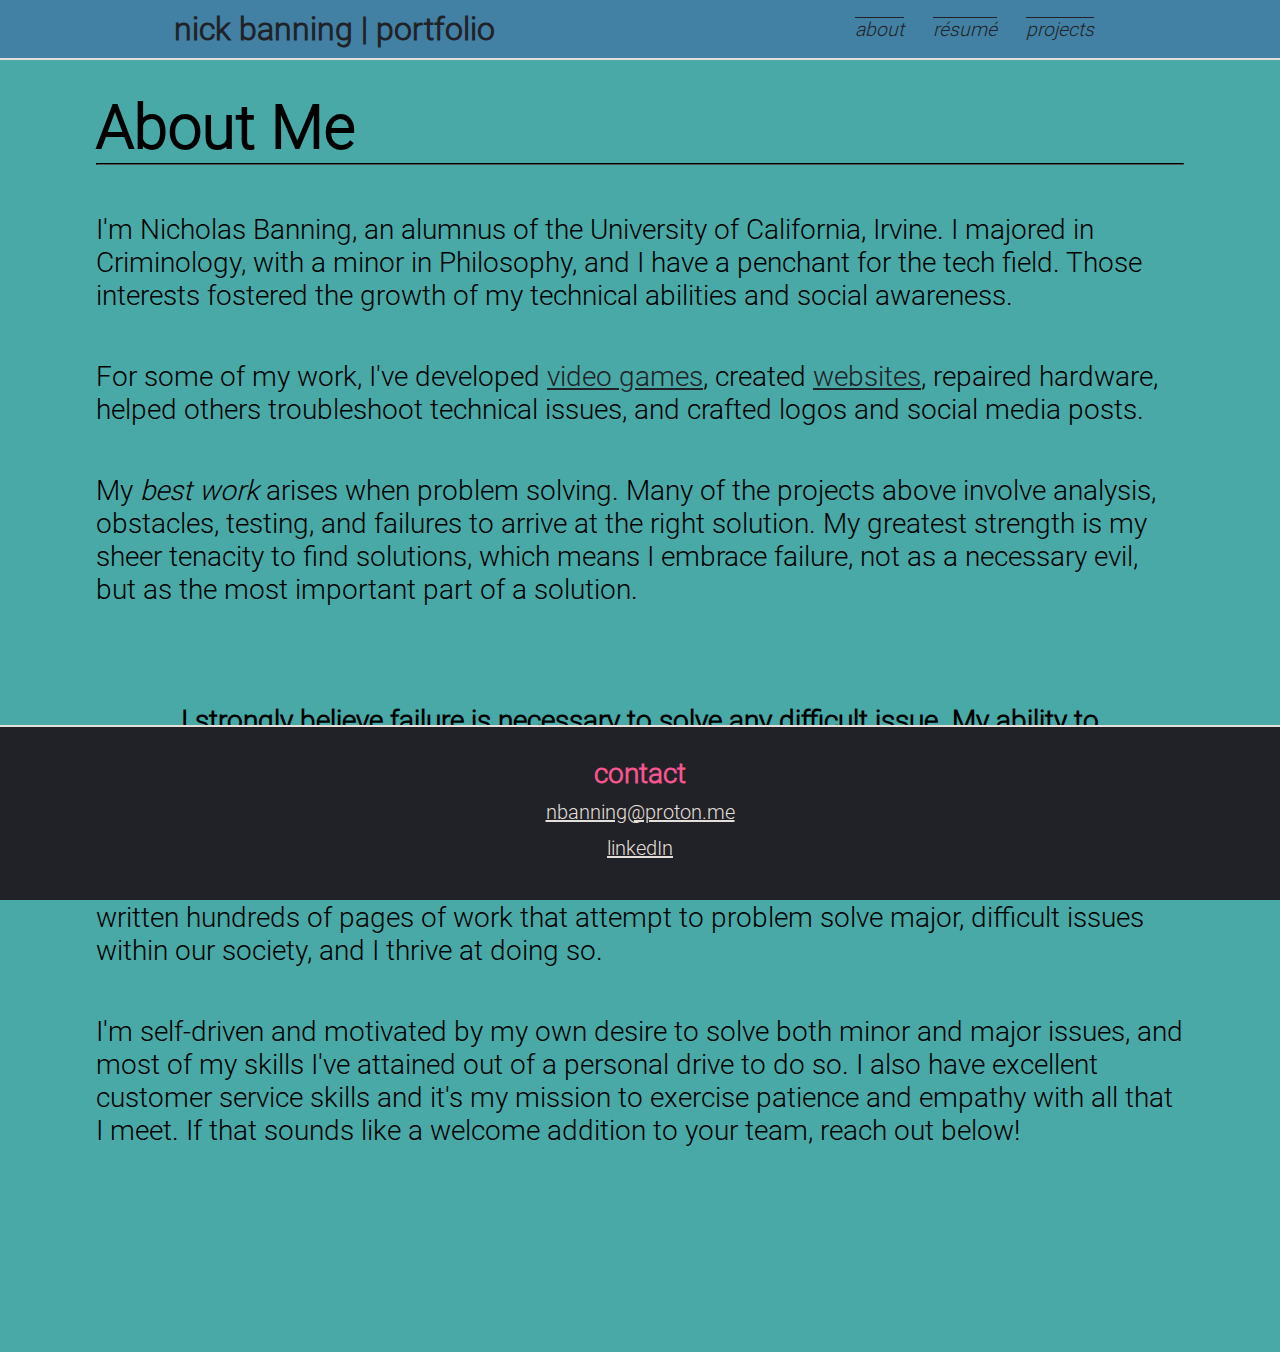
==== about.html @ c041d0f0 "Updated About page." ====
<!DOCTYPE html>
<html lang="en">
  <head>
    <meta charset="utf-8" name="viewport" content="width=device-width, initial-scale=1">
    <title>Nick Banning | Portfolio</title>
    <style>
      @font-face {
        font-family: "Roboto Light";
        src:url(./Roboto-Light.ttf);
      }
    </style>
    <link rel="stylesheet" href="styles.css">
  </head>
  <body>



    <div class="page">
      <div class="top">
        <div class="header flexible">
          <h1><a href="/">nick banning | portfolio</a></h1>

          <div class="menu">
            <ul>
              <li><a href="./about.html">about</a></li>
              <li><a href="./resume.html">résumé</a></li>
              <li><a href="./projects.html">projects</a></li>
            </ul>
          </div>
        </div>

        <div class="header-spacer flexible">
          <h1><a href="./">nick banning | portfolio</a></h1>

          <div class="menu">
            <ul>
              <li><a href="#">about</a></li>
              <li><a href="#">résumé</a></li>
              <li><a href="#">projects</a></li>
            </ul>
          </div>
        </div>
      </div>

      <div class="middle flexible">
        <div class="content">
          <h2>About Me</h2>
          <hr>
          <br>
          <p class="block">I'm Nicholas Banning, an alumnus of the University of California, Irvine.
          I majored in Criminology, with a minor in Philosophy,
          and I have a penchant for the tech field. Those interests fostered the growth of my
          technical abilities and social awareness.</p>
          <br>
          <p class="block">For some of my work, I've developed
            <a href="https://nickjlb.itch.io/" target="_blank">video games</a>,
            created <a href="https://zedism.com/" target="_blank">websites</a>,
          repaired hardware, helped others troubleshoot technical issues, and crafted
          logos and social media posts.
          </p>
          <br>
          <p class="block">My <em>best work</em> arises when problem solving.
          Many of the projects above involve analysis,
          obstacles, testing, and failures to arrive at the right solution.
          My greatest strength is my sheer tenacity to find solutions,
          which means I embrace failure, not as a necessary evil, but as the most
          important part of a solution.</p>
          <br>
          <p class="block highlight">I strongly believe failure is necessary
          to solve any difficult issue. My ability to recognize failure's value
          and learn swiftly from it is key.</p>
          <br>
          <p class="block">This passion extends to both technical work and
          broader social issues and incentives. I've written hundreds of pages
          of work that attempt to problem solve major, difficult issues within
          our society, and I thrive at doing so.</p>
          <br>
          <p class="block">I'm self-driven and motivated by my own desire to solve
          both minor and major issues, and most of my skills I've attained out of
          a personal drive to do so. I also have excellent customer
          service skills and it's my mission to exercise patience and empathy with
          all that I meet. If that sounds like a welcome addition to your team,
          reach out below!</p>
        </div>
      </div>

      <div class="footer flexible">
        <h2>contact</h2>
        <p><a href="mailto:nbanning@proton.me" target="_blank">nbanning@proton.me</a></p>
        <p><a href="https://www.linkedin.com/in/nicholasbanning/" target="_blank">linkedIn</a></p>
      </div>
    </div>

  </body>
</html>
---- styles.css ----
* {
  margin: 0;
  padding: 0;
  box-sizing: border-box;
  font-family: 'Roboto Light', sans-serif;
}

.flexible {
  width: 100%;
  display: flex;
  justify-content: center;
  align-items: center;
  text-align: center;
}

.page {
  width: 100%;
  display: flex;
  flex-flow: column;
  background-color: #48A9A6;
  min-height: 100vh;
  height: auto;
  padding-bottom: 175px;
}

.middle {
  flex-grow: 1;
}

a {
  transition: font-size 600ms;
  transition-timing-function: ease-out;
  color: #212227;
}

a:hover {
  font-size: 1.15em;
  color: #212227;
}

a:visited {
  color: #212227;
}

.header-spacer {
  visibility: hidden;
  flex-wrap: wrap;
  justify-content: space-around;
  border: 2px solid white;
}

.header {
  position: fixed;
  background: #4281A4;
  flex-wrap: wrap;
  justify-content: space-around;
  border-bottom: 2px solid #E4DFDA;
  right: 0;
  top: 0;
}

.header-spacer a,
.header a {
  text-decoration: none;
}

.header-spacer h1,
.header h1 {
  font-size: 2em;
  margin: 10px 0 10px 0;
}

.menu {
  font-size: 1.2em;
  padding-top: 12px;
  padding-bottom: 12px;
}

.menu li {
  display: inline;
  padding: 12px;
  font-style: italic;
}

.menu a {
  text-decoration: overline;
  padding-top: 15px;
  padding-bottom: 15px;
}

.menu a:hover {
  text-decoration: underline;
  text-decoration-color: #F75590;
}

.content {
  margin: 30px 30px;
  font-size: 4.5vh;
  word-break: normal;
  max-width: 85vw;
  text-align: left;
}
.content li {
  padding-top: 2px;
  padding-bottom: 2px;
  font-size: 2.15vh;
}
.content ul {
  padding-left: 21px;
}

.block {
  font-size: 3.1vh;

}

.block a:hover {
  font-size: 1em;
  text-decoration-color: #F75590;
}

.highlight {
  margin: 50px 40px;
  text-align: center;
  font-weight: bold;
}

.columns {
  display: flex;
  justify-content: flex-start;
  flex-wrap: wrap;
}

.columns ul {
  padding-right: 20px;
}

br {
  display: block;
  content: "";
  margin-top: 20px;
}

hr {
  border-color: black;
  border-width: 1px;
}

.job-title {
  font-style: italic;
  font-size: 2.6vh;
}

.dates {
  font-size: 2.15vh;
  font-weight: 300;
}

.footer {
  background-color: #212227;
  font-size: 4em;
  display: block;
  border-top: 2px solid #E4DFDA;
  padding: 20px;
  position: fixed;
  left: 0;
  bottom: 0;
  height: 175px;
}

.footer h2 {
  margin: 10px;
  font-size: 28px;
  color: #F75590;
}

.footer p {
  font-size: 20px;
  margin-bottom: 12px;
}

.footer a {
  color: #E4DFDA;
}

.footer a:hover {
  text-decoration-color: #F75590;
}
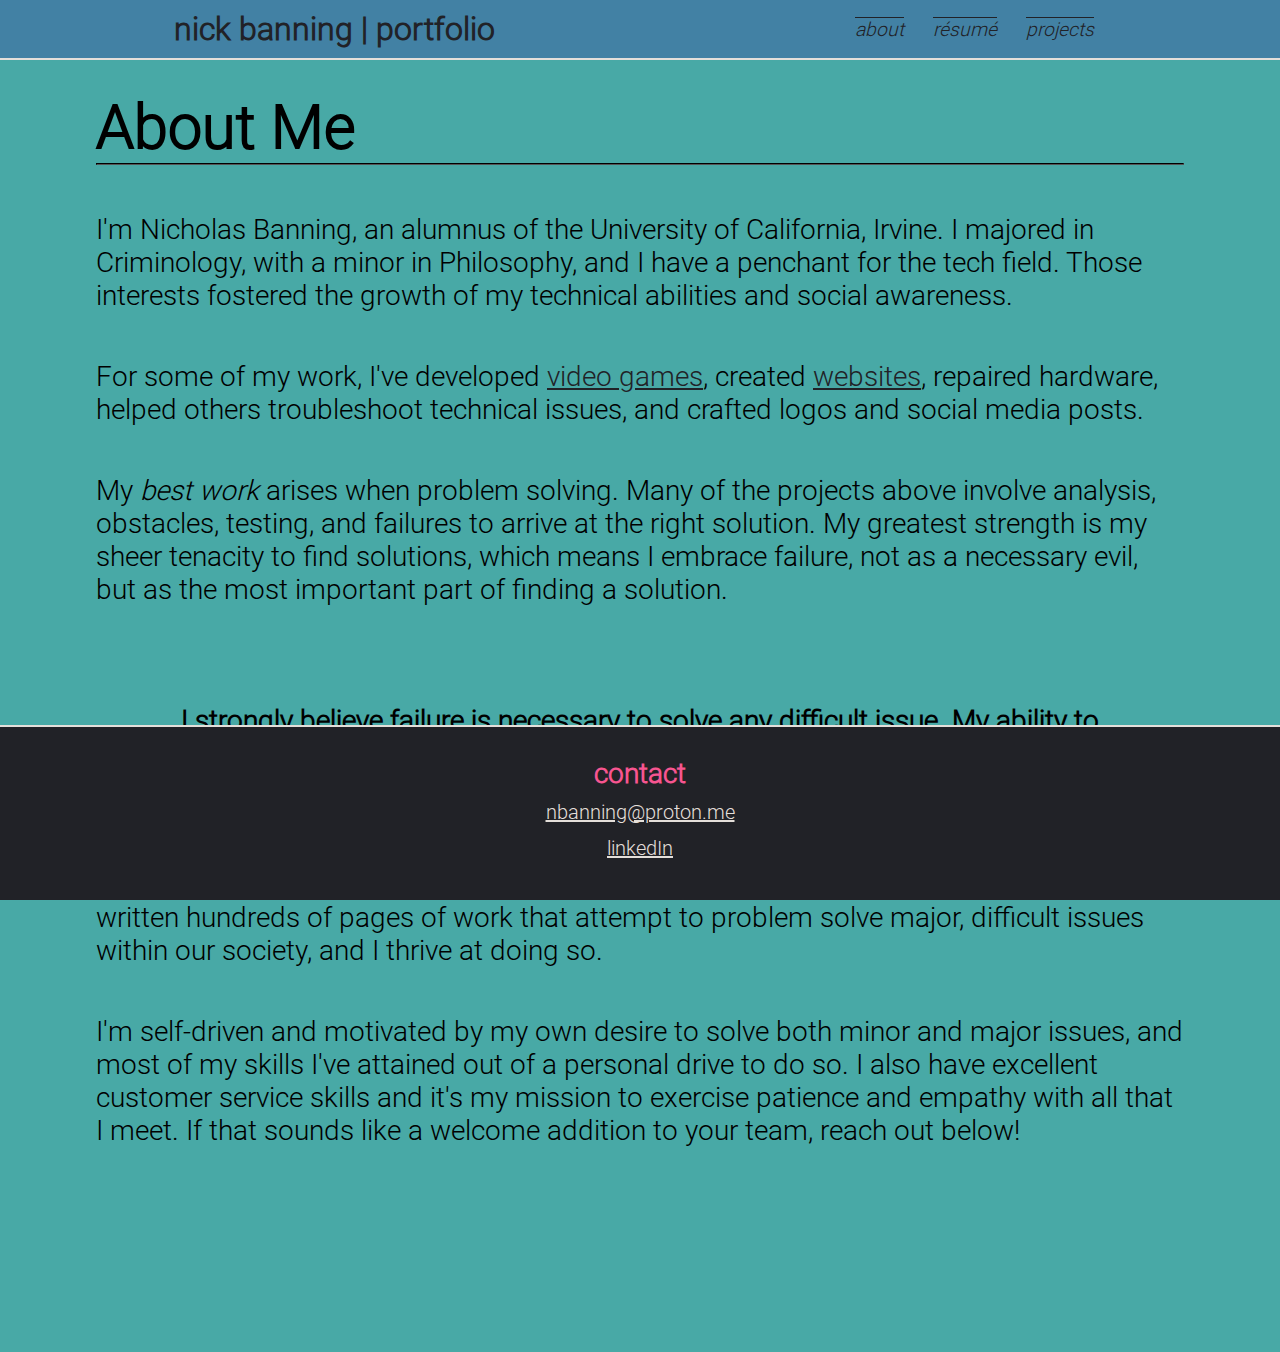
==== commit dbf82724: "Updates to meta tags." ====
--- a/about.html
+++ b/about.html
@@ -2,6 +2,7 @@
 <html lang="en">
   <head>
     <meta charset="utf-8" name="viewport" content="width=device-width, initial-scale=1">
+    <meta name="Nick Banning's personal portfolio site">
     <title>Nick Banning | Portfolio</title>
     <style>
       @font-face {
@@ -16,7 +17,7 @@
 
 
     <div class="page">
-      <div class="top">
+      <div class="top" data-nosnippet>
         <div class="header flexible">
           <h1><a href="/">nick banning | portfolio</a></h1>
 
@@ -64,7 +65,7 @@
           obstacles, testing, and failures to arrive at the right solution.
           My greatest strength is my sheer tenacity to find solutions,
           which means I embrace failure, not as a necessary evil, but as the most
-          important part of a solution.</p>
+          important part of finding a solution.</p>
           <br>
           <p class="block highlight">I strongly believe failure is necessary
           to solve any difficult issue. My ability to recognize failure's value
@@ -84,7 +85,7 @@
         </div>
       </div>
 
-      <div class="footer flexible">
+      <div class="footer flexible" data-nosnippet>
         <h2>contact</h2>
         <p><a href="mailto:nbanning@proton.me" target="_blank">nbanning@proton.me</a></p>
         <p><a href="https://www.linkedin.com/in/nicholasbanning/" target="_blank">linkedIn</a></p>
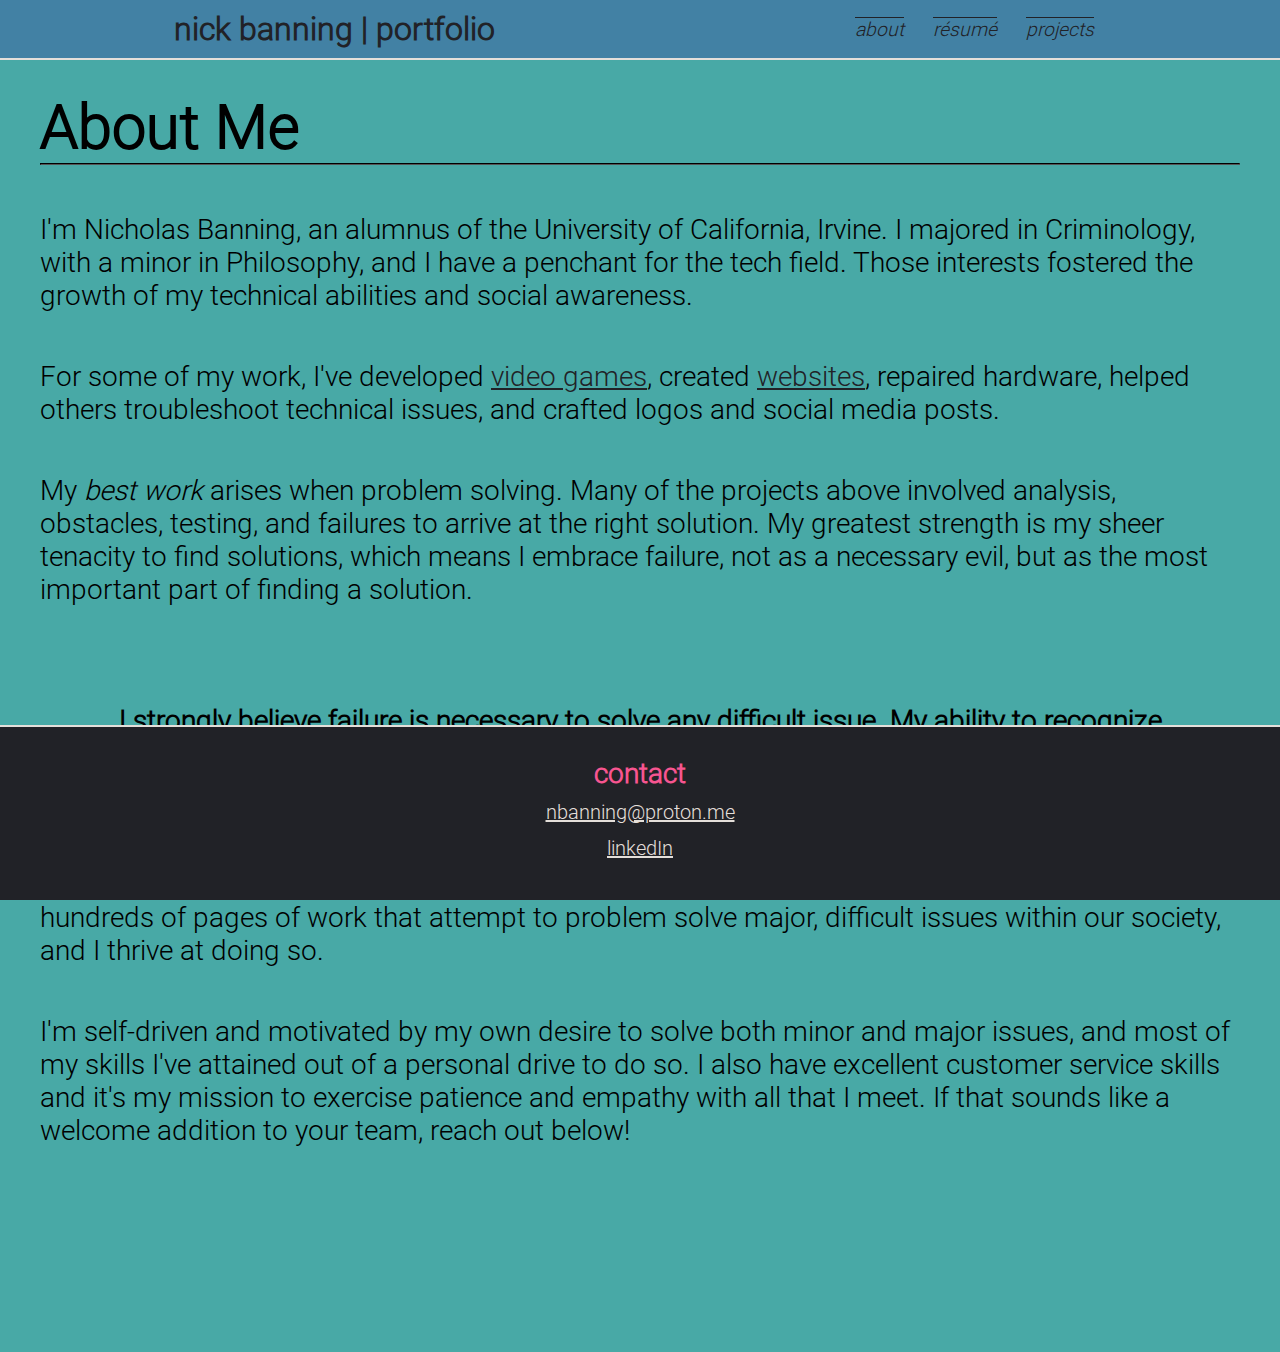
==== commit a7c96f3a: "Added better scaling on high-res devices." ====
--- a/about.html
+++ b/about.html
@@ -2,7 +2,7 @@
 <html lang="en">
   <head>
     <meta charset="utf-8" name="viewport" content="width=device-width, initial-scale=1">
-    <meta name="Nick Banning's personal portfolio site">
+    <meta name="description" content="Nick Banning's personal portfolio site.">
     <title>Nick Banning | Portfolio</title>
     <style>
       @font-face {
@@ -61,7 +61,7 @@
           </p>
           <br>
           <p class="block">My <em>best work</em> arises when problem solving.
-          Many of the projects above involve analysis,
+          Many of the projects above involved analysis,
           obstacles, testing, and failures to arrive at the right solution.
           My greatest strength is my sheer tenacity to find solutions,
           which means I embrace failure, not as a necessary evil, but as the most
--- a/styles.css
+++ b/styles.css
@@ -97,8 +97,11 @@
   margin: 30px 30px;
   font-size: 4.5vh;
   word-break: normal;
-  max-width: 85vw;
+  max-width: 1200px;
+  min-width: 50vw;
   text-align: left;
+  transition: font-size 1000ms;
+  transition-timing-function: ease-in-out;
 }
 .content li {
   padding-top: 2px;
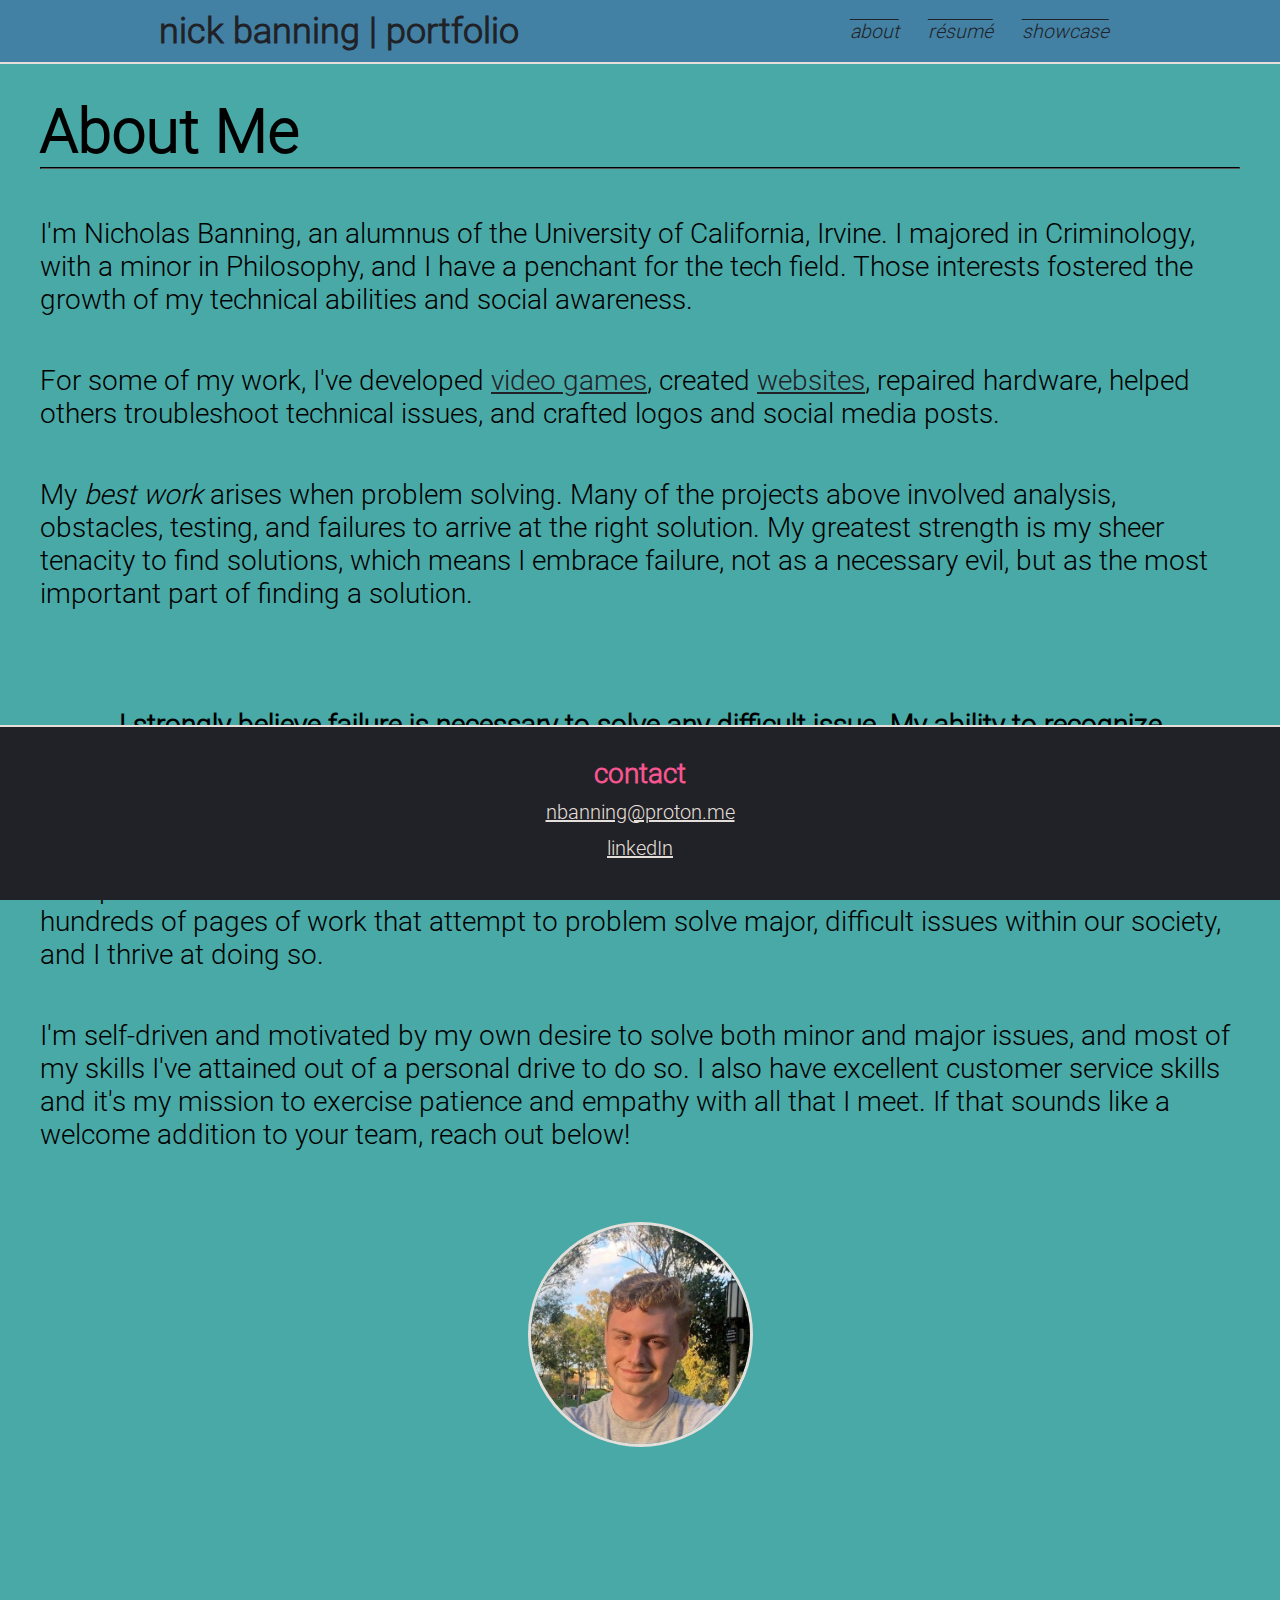
==== commit c7506755: "Changed page names, added photos, better scaling." ====
--- a/about.html
+++ b/about.html
@@ -25,7 +25,7 @@
             <ul>
               <li><a href="./about.html">about</a></li>
               <li><a href="./resume.html">résumé</a></li>
-              <li><a href="./projects.html">projects</a></li>
+              <li><a href="./showcase.html">showcase</a></li>
             </ul>
           </div>
         </div>
@@ -82,6 +82,11 @@
           service skills and it's my mission to exercise patience and empathy with
           all that I meet. If that sounds like a welcome addition to your team,
           reach out below!</p>
+          <br>
+
+          <div class="profile">
+            <img src="./images/profile-crop.jpeg" alt="Profile Photo">
+          </div>
         </div>
       </div>
 
--- a/styles.css
+++ b/styles.css
@@ -54,7 +54,7 @@
   background: #4281A4;
   flex-wrap: wrap;
   justify-content: space-around;
-  border-bottom: 2px solid #E4DFDA;
+  border-bottom: 0.3vh solid #E4DFDA;
   right: 0;
   top: 0;
 }
@@ -66,12 +66,12 @@
 
 .header-spacer h1,
 .header h1 {
-  font-size: 2em;
+  font-size: 4vh;
   margin: 10px 0 10px 0;
 }
 
 .menu {
-  font-size: 1.2em;
+  font-size: 2.15vh;
   padding-top: 12px;
   padding-bottom: 12px;
 }
@@ -97,6 +97,7 @@
   margin: 30px 30px;
   font-size: 4.5vh;
   word-break: normal;
+  width: 1200px;
   max-width: 1200px;
   min-width: 50vw;
   text-align: left;
@@ -114,7 +115,6 @@
 
 .block {
   font-size: 3.1vh;
-
 }
 
 .block a:hover {
@@ -138,6 +138,17 @@
   padding-right: 20px;
 }
 
+img {
+  border-radius: 50%;
+  border: 3px solid #E4DFDA;
+  max-width: 25vh;
+  margin: 2.5vh 0;
+}
+
+.profile {
+  text-align: center;
+}
+
 br {
   display: block;
   content: "";
@@ -163,7 +174,7 @@
   background-color: #212227;
   font-size: 4em;
   display: block;
-  border-top: 2px solid #E4DFDA;
+  border-top: 0.3vh solid #E4DFDA;
   padding: 20px;
   position: fixed;
   left: 0;
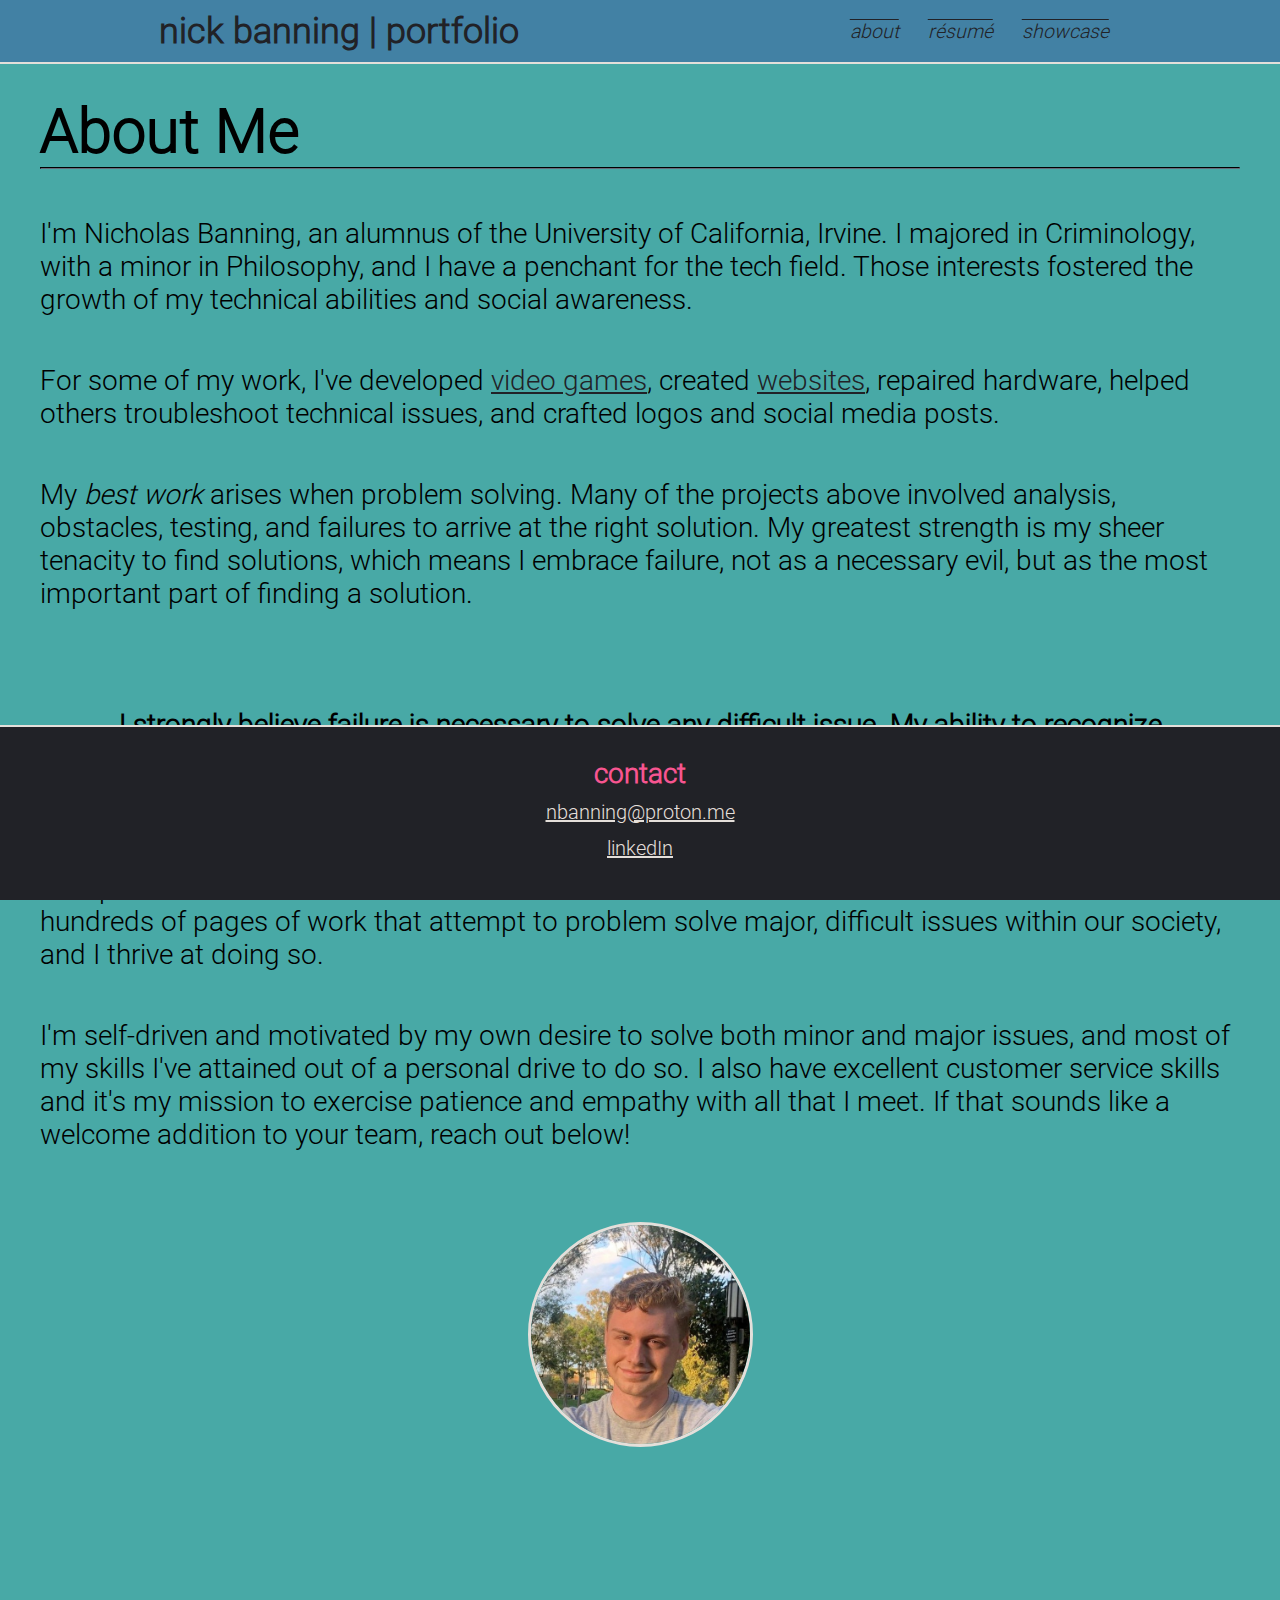
==== commit a1c01e19: "Created post system, added new icons and pages." ====
--- a/about.html
+++ b/about.html
@@ -3,13 +3,7 @@
   <head>
     <meta charset="utf-8" name="viewport" content="width=device-width, initial-scale=1">
     <meta name="description" content="Nick Banning's personal portfolio site.">
-    <title>Nick Banning | Portfolio</title>
-    <style>
-      @font-face {
-        font-family: "Roboto Light";
-        src:url(./Roboto-Light.ttf);
-      }
-    </style>
+    <title>Nick Banning | About</title>
     <link rel="stylesheet" href="styles.css">
   </head>
   <body>
@@ -85,7 +79,7 @@
           <br>
 
           <div class="profile">
-            <img src="./images/profile-crop.jpeg" alt="Profile Photo">
+            <img src="./images/profile-crop.jpeg" alt="Profile Photo" class="profile-photo">
           </div>
         </div>
       </div>
--- a/styles.css
+++ b/styles.css
@@ -3,6 +3,12 @@
   padding: 0;
   box-sizing: border-box;
   font-family: 'Roboto Light', sans-serif;
+}
+
+@font-face {
+  font-display: swap;
+  font-family: "Roboto Light";
+  src:url(./Roboto-Light.ttf);
 }
 
 .flexible {
@@ -101,8 +107,6 @@
   max-width: 1200px;
   min-width: 50vw;
   text-align: left;
-  transition: font-size 1000ms;
-  transition-timing-function: ease-in-out;
 }
 .content li {
   padding-top: 2px;
@@ -138,7 +142,43 @@
   padding-right: 20px;
 }
 
-img {
+.post {
+  border: 0.4vw solid #E4DFDA;
+  border-radius: 2vw;
+  background-color: #212227;
+  display: flex;
+  justify-content: flex-start;
+  align-items: center;
+  margin-bottom: 15px;
+  flex-wrap: wrap;
+}
+
+.post-photo {
+  border-radius: 50%;
+  max-width: 15vw;
+  margin: 2.5vw;
+  border: 0.3vw solid #F75590;
+}
+
+.post-text {
+  justify-content: space-between;
+}
+
+.post a {
+  color: #E4DFDA;
+  text-decoration: none;
+}
+
+.post h4 {
+  font-size: 5vw;
+}
+
+.post p {
+  color: #F75590;
+  font-size: 5vw;
+}
+
+.profile-photo {
   border-radius: 50%;
   border: 3px solid #E4DFDA;
   max-width: 25vh;
@@ -156,8 +196,8 @@
 }
 
 hr {
-  border-color: black;
-  border-width: 1px;
+  border-color: #212227;
+  border-width: 0.1vh;
 }
 
 .job-title {
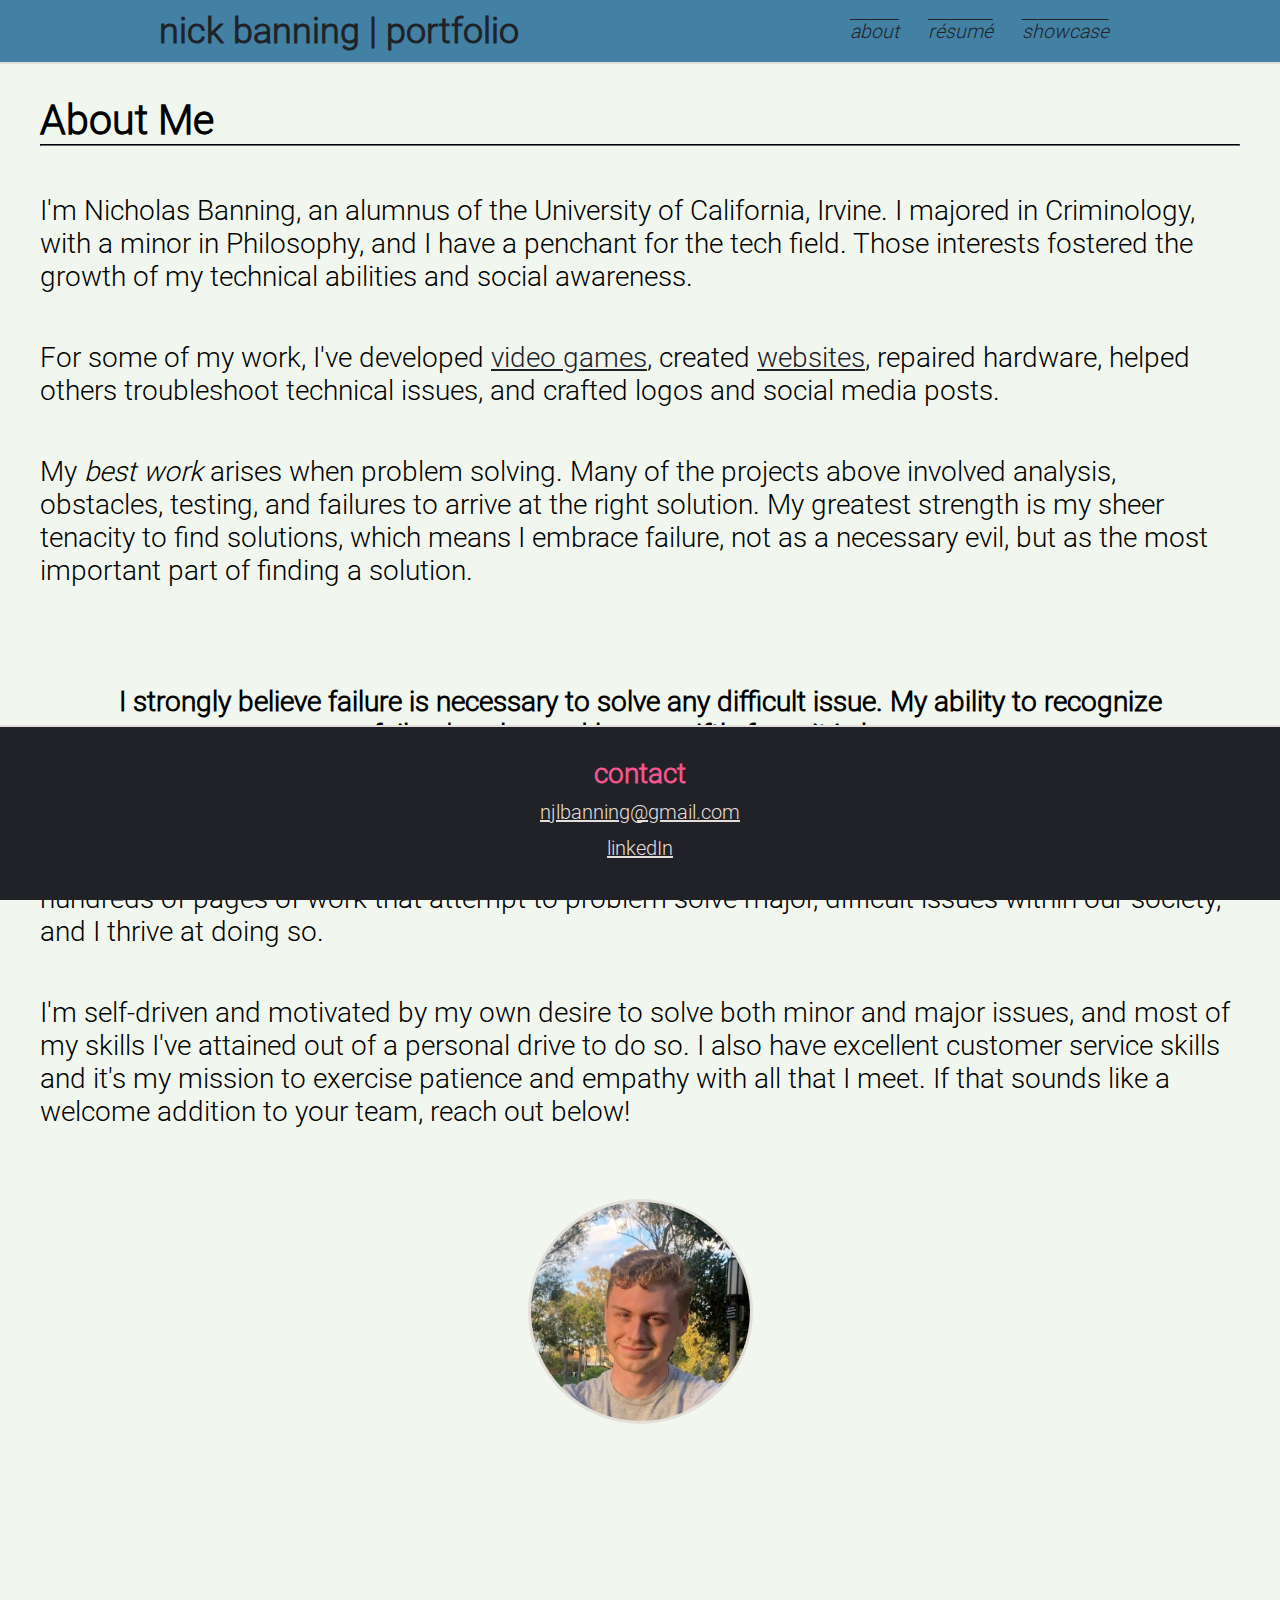
==== commit 92133ee6: "Updated Email." ====
--- a/about.html
+++ b/about.html
@@ -79,14 +79,14 @@
           <br>
 
           <div class="profile">
-            <img src="./images/profile-crop.jpeg" alt="Profile Photo" class="profile-photo">
+            <img src="./images/profile-icon.jpeg" alt="Profile Photo" class="profile-photo">
           </div>
         </div>
       </div>
 
       <div class="footer flexible" data-nosnippet>
         <h2>contact</h2>
-        <p><a href="mailto:nbanning@proton.me" target="_blank">nbanning@proton.me</a></p>
+        <p><a href="mailto:njlbanning@gmail.com" target="_blank">njlbanning@gmail.com</a></p>
         <p><a href="https://www.linkedin.com/in/nicholasbanning/" target="_blank">linkedIn</a></p>
       </div>
     </div>
--- a/styles.css
+++ b/styles.css
@@ -1,3 +1,15 @@
+@font-face {
+  font-display: swap;
+  font-family: "Roboto Light";
+  src:url(./Roboto-Light.ttf);
+}
+
+@font-face {
+  font-display: swap;
+  font-family: "Roboto Serif Light";
+  src:url(./RobotoSerif-Light.ttf);
+}
+
 * {
   margin: 0;
   padding: 0;
@@ -5,12 +17,6 @@
   font-family: 'Roboto Light', sans-serif;
 }
 
-@font-face {
-  font-display: swap;
-  font-family: "Roboto Light";
-  src:url(./Roboto-Light.ttf);
-}
-
 .flexible {
   width: 100%;
   display: flex;
@@ -23,7 +29,8 @@
   width: 100%;
   display: flex;
   flex-flow: column;
-  background-color: #48A9A6;
+  background-color: #E6FDFF;
+  background-color: #F1F7EE;
   min-height: 100vh;
   height: auto;
   padding-bottom: 175px;
@@ -31,6 +38,10 @@
 
 .middle {
   flex-grow: 1;
+}
+
+h2 {
+  font-size: 4.5vh;
 }
 
 a {
@@ -52,7 +63,7 @@
   visibility: hidden;
   flex-wrap: wrap;
   justify-content: space-around;
-  border: 2px solid white;
+  border: 0.3vh solid white;
 }
 
 .header {
@@ -156,7 +167,7 @@
 .post-photo {
   border-radius: 50%;
   max-width: 15vw;
-  margin: 2.5vw;
+  margin: 2vw;
   border: 0.3vw solid #F75590;
 }
 
@@ -169,13 +180,17 @@
   text-decoration: none;
 }
 
+.post a:hover {
+  font-size: 1.02em;
+}
+
 .post h4 {
-  font-size: 5vw;
+  font-size: 4vw;
 }
 
 .post p {
   color: #F75590;
-  font-size: 5vw;
+  font-size: 3vw;
 }
 
 .profile-photo {
@@ -187,6 +202,33 @@
 
 .profile {
   text-align: center;
+}
+
+.banner {
+  width: 100%;
+  border-radius: 3vh;
+  border: 2px solid #E4DFDA;
+}
+
+.image-with-cap {
+  display: flex;
+  flex-flow: column;
+  justify-content: center;
+  align-items: center;
+}
+
+.cap-image {
+  width: 95%;
+  border-radius: 3vh;
+  border: 2px solid #E4DFDA;
+  margin-top: 30px;
+}
+
+.image-cap {
+  font-size: 2.5vh;
+  margin-top: 15px;
+  margin-bottom: 30px;
+  color: #E4DFDA;
 }
 
 br {
